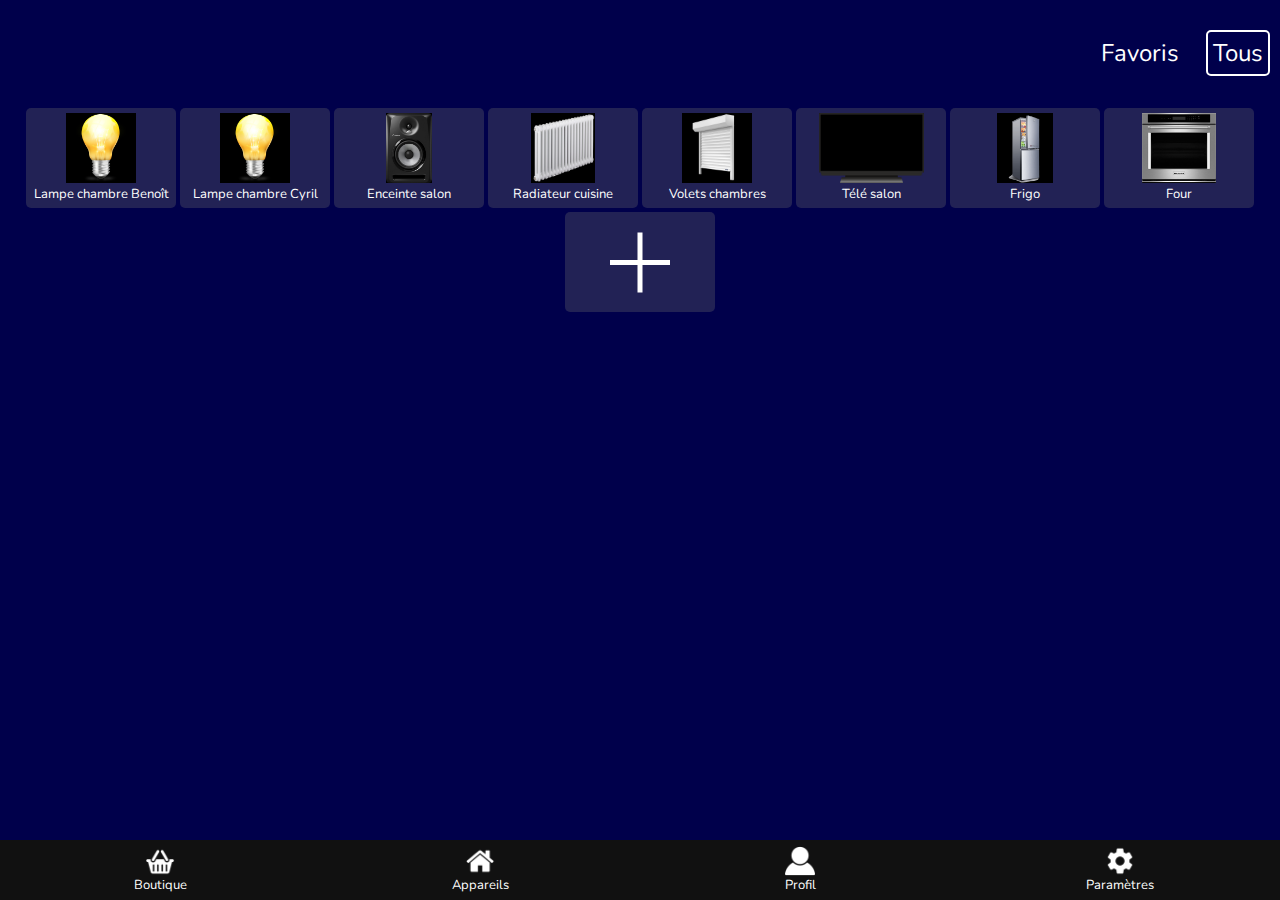
==== home.html @ 92bd2a76 "Add files via upload" ====
<!DOCTYPE html>
<html lang="en">
<head>
    <meta charset="UTF-8">
    <meta http-equiv="X-UA-Compatible" content="IE=edge">
    <meta name="viewport" content="width=device-width, initial-scale=1.0">
    <title>Mes appareils</title>
    <link rel="stylesheet" href="home.css">
    <link rel="preconnect" href="https://fonts.googleapis.com">
    <link rel="preconnect" href="https://fonts.gstatic.com" crossorigin>
    <link href="https://fonts.googleapis.com/css2?family=Nunito:wght@200&display=swap" rel="stylesheet"> 

</head>
<body>

    <!--Sélection favoris/tous-->
    <div class="selection">
        <div class="favorites">Favoris</div>
        <div class="all">Tous</div>
    </div>

    <!--Tous les appareils-->
    <div class="container1">
        <div class="card">
            <img src="./images/lampe.png">
            <p>Lampe chambre Benoît</p>
        </div>
        <div class="card">
            <img src="./images/lampe.png">
            <p>Lampe chambre Cyril</p>
        </div>

        <div class="card">
            <img src="./images/enceinte.png">
            <p>Enceinte salon</p>
        </div>
        <div class="card">
            <img src="./images/radiateur.png">
            <p>Radiateur cuisine</p>
        </div>


        <div class="card">
            <img src="./images/volets.png">
            <p>Volets chambres</p>
        </div>
        <div class="card">
            <img src="./images/tv.png">
            <p>Télé salon</p>
        </div>

    
        <div class="card">
            <img src="./images/frigo.png">
            <p>Frigo</p>
        </div>
        <div class="card">
            <img src="./images/four.png">
            <p>Four</p>
        </div>

        <!--Ajouter un appareil-->
        <div class="row">
            <div class="card addCard">
                <div class="horizontal"></div>
                <div class="vertical"></div>
            </div>
        </div>
    </div>

    <!--Appareils favoris-->
    <div class="container2">
        <div class="row">
            <div class="card">
                <img src="./images/volets.png">
                <p>Volets chambres</p>
            </div>
            <div class="card">
                <img src="./images/radiateur.png">
                <p>Radiateur cuisine</p>
            </div>
        </div>
        <div class="row">
            <div class="card">
                <img src="./images/four.png">
                <p>Four</p>
            </div>
            <div class="card addCard">
                <div class="horizontal"></div>
                <div class="vertical"></div>
            </div>
        </div>
    </div>

    <!--Navbar-->
    <nav class="nav">
        <a href ="#">
            <div class="button">
                <img src="./images/boutique.png">
                <p>Boutique</p>
            </div>
        </a>
        <a href ="appareils.html">
            <div class="button">
                <img src="./images/maison.png">
                <p>Appareils</p>
            </div>
        </a>
        <a href ="#">
            <div class="button">
                <img src="./images/profil.png">
                <p>Profil</p>
            </div>
        </a>
        <a href ="#">
            <div class="button">
                <img src="./images/parametres.png">
                <p>Paramètres</p>
            </div>
        </a>
    </nav>

    <script src="home.js"></script>
</body>
</html>
---- home.css ----
* {
    margin: 0;
    padding: 0;
}
body{
    background-color: rgb(0, 0, 75);
    color: white;
    font-family: 'Nunito', sans-serif;
}
a{
    text-decoration: none;
    color: white;
    width: 25%;
    display: flex;
    justify-content: center;
}
.selection{
    display: flex;
    flex-direction: row;
    justify-content: flex-end;
    font-size: x-large;
    margin: 30px 10px;
}
.all{
    margin-left: 20px;
    border: solid 2px white;
    border-radius: 5px;
    padding: 5px;
    cursor: pointer;
}
.favorites{
    margin-left: 20px;
    border: solid 2px transparent;
    border-radius: 5px;
    padding: 5px;
    cursor: pointer;
}
.container1{
    margin: 30px 5px;
    display: flex;
    flex-wrap: wrap;
    justify-content: center;
}
.container2{
    margin: 30px 5px;
    display: flex;
    flex-wrap: wrap;
    justify-content: center;
    display: none;
}
.row{
    display: flex;
    flex-direction: row;
    justify-content: flex-end;
}
.card{
    cursor: pointer;
    width: 150px;
    height: 100px;
    margin: 5px;
    background-color: rgb(34, 34, 85);
    border-radius: 5px;
    margin: 2px 2px;
    position: relative;
    display: flex;
    justify-content: center;
    font-size: small;
}
.card img{
    position: absolute;
    height: 70px;
    top: 5px;
}
.card p{
    position: absolute;
    bottom: 5px;
}
.addCard{
    align-items: center;
}
.horizontal{
    position: absolute;
    width: 60px;
    height: 5px;
    background-color: white;
}
.vertical{
    position: absolute;
    width: 60px;
    height: 5px;
    background-color: white;
    transform: rotate(90deg);
}
.nav{
    position: fixed;
    width: 100%;
    background-color: rgb(17, 17, 17);
    bottom: 0px;
    display: flex;
    flex-direction: row;
    justify-content: space-between;
}
.button{
    height: 50px;
    width: 25%;
    display: flex;
    align-items: center;
    justify-content: center;
    flex-direction: column;
    cursor: pointer;
    margin: 5px 0px;
    font-size: small;
}
.button:hover{
    background-color: blue;
}
.button img{
    height: 30px;
}
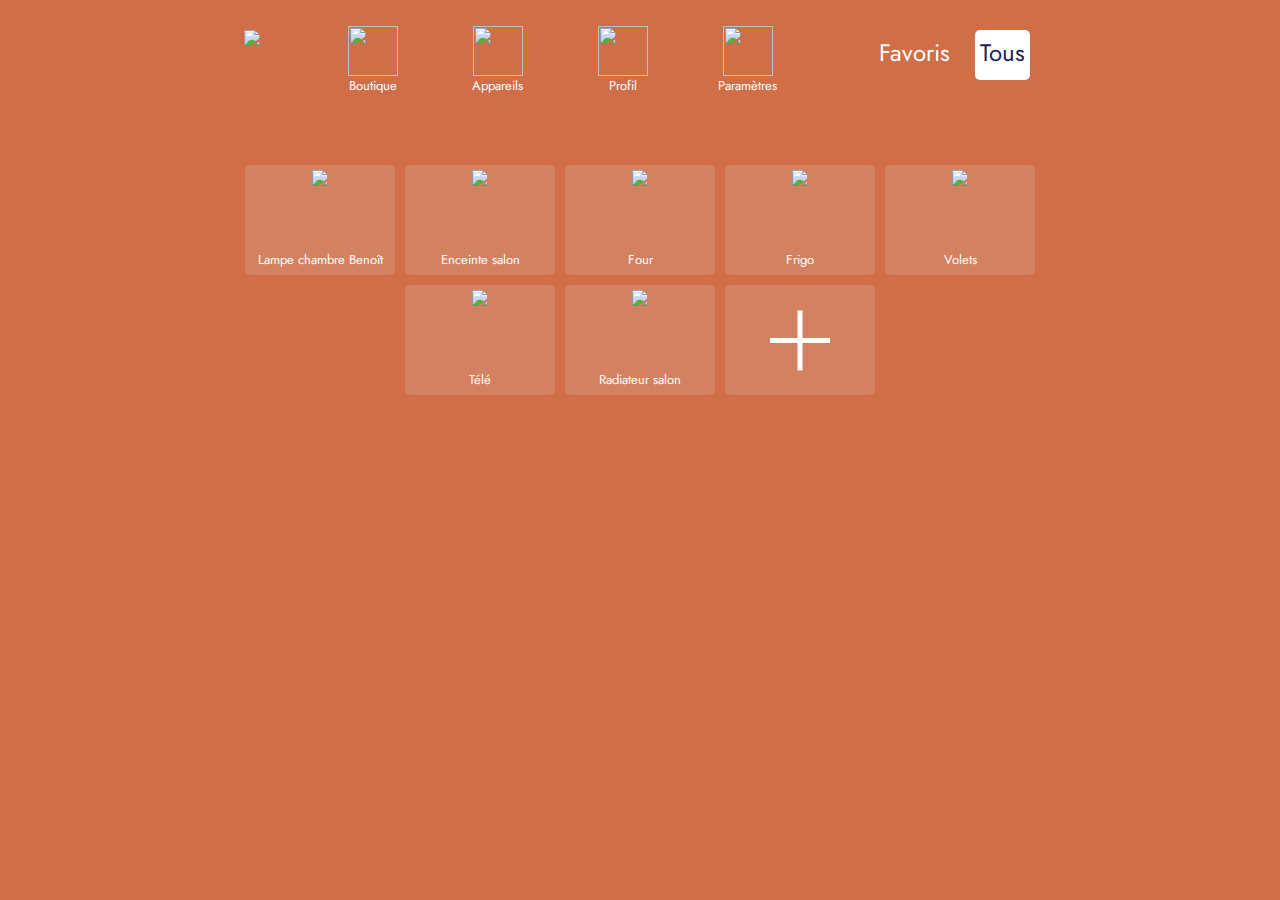
==== commit 6191029a: "Add files via upload" ====
--- a/home.html
+++ b/home.html
@@ -6,92 +6,108 @@
     <meta name="viewport" content="width=device-width, initial-scale=1.0">
     <title>Mes appareils</title>
     <link rel="stylesheet" href="home.css">
-    <link rel="preconnect" href="https://fonts.googleapis.com">
-    <link rel="preconnect" href="https://fonts.gstatic.com" crossorigin>
-    <link href="https://fonts.googleapis.com/css2?family=Nunito:wght@200&display=swap" rel="stylesheet"> 
+    <link href="https://fonts.googleapis.com/css2?family=Jost:wght@500&display=swap" rel="stylesheet">
 
 </head>
 <body>
-
-    <!--Sélection favoris/tous-->
-    <div class="selection">
-        <div class="favorites">Favoris</div>
-        <div class="all">Tous</div>
-    </div>
-
-    <!--Tous les appareils-->
-    <div class="container1">
-        <div class="card">
-            <img src="./images/lampe.png">
-            <p>Lampe chambre Benoît</p>
+    <div class="container">
+        
+        <div class="navbarPc">
+            <a href ="#">
+                <div class="button">
+                    <img src="./images/boutique.png">
+                    <p>Boutique</p>
+                </div>
+            </a>
+            <a href ="home.html">
+                <div class="button">
+                    <img src="./images/maison.png">
+                    <p>Appareils</p>
+                </div>
+            </a>
+            <a href ="#">
+                <div class="button">
+                    <img src="./images/profil.png">
+                    <p>Profil</p>
+                </div>
+            </a>
+            <a href ="#">
+                <div class="button">
+                    <img src="./images/parametres.png">
+                    <p>Paramètres</p>
+                </div>
+            </a>
         </div>
-        <div class="card">
-            <img src="./images/lampe.png">
-            <p>Lampe chambre Cyril</p>
+        
+        <!--Sélection favoris/tous-->
+        <div class="header">
+            <div class="login">
+                <a href="../index.html">
+                    <img src="./images/login.png">
+                </a>
+            </div>
+            <div class="selection">
+                <div class="favorites">Favoris</div>
+                <div class="all">Tous</div>
+            </div>
+        </div>
+        
+        <!--Tous les appareils-->
+        <div class="allDevicesContainer">
+            <div class="card">
+                <img src="./images/lampe.png">
+                <p>Lampe chambre Benoît</p>
+            </div>
+            <div class="card">
+                <img src="./images/enceinte.png">
+                <p>Enceinte salon</p>
+            </div>
+            <div class="card">
+                <img src="./images/four.png">
+                <p>Four</p>
+            </div>
+            <div class="card">
+                <img src="./images/frigo.png">
+                <p>Frigo</p>
+            </div>
+            <div class="card">
+                <img src="./images/volets.png">
+                <p>Volets</p>
+            </div>
+            <div class="card">
+                <img src="./images/tv.png">
+                <p>Télé</p>
+            </div>
+            <div class="card">
+                <img src="./images/radiateur.png">
+                <p>Radiateur salon</p>
+            </div>
+            <div class="add">
+                <div class="horizontal"></div>
+                <div class="vertical"></div>
+            </div>
         </div>
 
-        <div class="card">
-            <img src="./images/enceinte.png">
-            <p>Enceinte salon</p>
-        </div>
-        <div class="card">
-            <img src="./images/radiateur.png">
-            <p>Radiateur cuisine</p>
-        </div>
-
-
-        <div class="card">
-            <img src="./images/volets.png">
-            <p>Volets chambres</p>
-        </div>
-        <div class="card">
-            <img src="./images/tv.png">
-            <p>Télé salon</p>
-        </div>
-
-    
-        <div class="card">
-            <img src="./images/frigo.png">
-            <p>Frigo</p>
-        </div>
-        <div class="card">
-            <img src="./images/four.png">
-            <p>Four</p>
-        </div>
-
-        <!--Ajouter un appareil-->
-        <div class="row">
-            <div class="card addCard">
+        <!--Appareils favoris-->
+        <div class="favoriteDevicesContainer">
+            <div class="card">
+                <img src="./images/radiateur.png">
+                <p>Radiateur salon</p>
+            </div>
+            <div class="card">
+                <img src="./images/volets.png">
+                <p>Volets</p>
+            </div>
+            <div class="card">
+                <img src="./images/four.png">
+                <p>Four</p>
+            </div>
+            <div class="add">
                 <div class="horizontal"></div>
                 <div class="vertical"></div>
             </div>
         </div>
     </div>
-
-    <!--Appareils favoris-->
-    <div class="container2">
-        <div class="row">
-            <div class="card">
-                <img src="./images/volets.png">
-                <p>Volets chambres</p>
-            </div>
-            <div class="card">
-                <img src="./images/radiateur.png">
-                <p>Radiateur cuisine</p>
-            </div>
-        </div>
-        <div class="row">
-            <div class="card">
-                <img src="./images/four.png">
-                <p>Four</p>
-            </div>
-            <div class="card addCard">
-                <div class="horizontal"></div>
-                <div class="vertical"></div>
-            </div>
-        </div>
-    </div>
-
     <!--Navbar-->
     <nav class="nav">
         <a href ="#">
@@ -100,7 +116,7 @@
                 <p>Boutique</p>
             </div>
         </a>
-        <a href ="appareils.html">
+        <a href ="home.html">
             <div class="button">
                 <img src="./images/maison.png">
                 <p>Appareils</p>
--- a/home.css
+++ b/home.css
@@ -3,9 +3,9 @@
     padding: 0;
 }
 body{
-    background-color: rgb(0, 0, 75);
+    background-color: #cf6e47;
     color: white;
-    font-family: 'Nunito', sans-serif;
+    font-family: 'Jost', sans-serif;
 }
 a{
     text-decoration: none;
@@ -14,69 +14,75 @@
     display: flex;
     justify-content: center;
 }
+.header{
+    display: flex;
+    flex-direction: row;
+    justify-content: space-between;
+    margin: 30px 10px;
+}
+.header img{
+    height: 50px;
+}
 .selection{
     display: flex;
     flex-direction: row;
     justify-content: flex-end;
     font-size: x-large;
-    margin: 30px 10px;
 }
+
 .all{
+    background-color: white;
+    color: rgb(35, 35, 85);
     margin-left: 20px;
-    border: solid 2px white;
     border-radius: 5px;
     padding: 5px;
     cursor: pointer;
 }
 .favorites{
     margin-left: 20px;
-    border: solid 2px transparent;
     border-radius: 5px;
     padding: 5px;
     cursor: pointer;
 }
-.container1{
-    margin: 30px 5px;
+.allDevicesContainer{
+    position: absolute;
+    left: 0px;
     display: flex;
     flex-wrap: wrap;
     justify-content: center;
 }
-.container2{
-    margin: 30px 5px;
-    display: flex;
+.favoriteDevicesContainer{
+    position: absolute;
+    left: 0px;
+    display: none;
     flex-wrap: wrap;
     justify-content: center;
-    display: none;
-}
-.row{
-    display: flex;
-    flex-direction: row;
-    justify-content: flex-end;
 }
 .card{
-    cursor: pointer;
-    width: 150px;
     height: 100px;
+    width: 140px;
+    border-radius: 5px;
+    background-color: #d38161;
+    display: flex;
+    flex-direction: column;
+    align-items: center;
+    padding: 5px;
     margin: 5px;
-    background-color: rgb(34, 34, 85);
-    border-radius: 5px;
-    margin: 2px 2px;
-    position: relative;
-    display: flex;
-    justify-content: center;
     font-size: small;
 }
 .card img{
-    position: absolute;
-    height: 70px;
-    top: 5px;
+    height: 80%;
 }
-.card p{
-    position: absolute;
-    bottom: 5px;
-}
-.addCard{
+.add{
+    height: 100px;
+    width: 140px;
+    border-radius: 5px;
+    background-color: #d38161;
+    margin: 5px;
+    padding: 5px;
+    display: flex;
     align-items: center;
+    justify-content: center;
 }
 .horizontal{
     position: absolute;
@@ -111,9 +117,38 @@
     margin: 5px 0px;
     font-size: small;
 }
-.button:hover{
-    background-color: blue;
-}
 .button img{
     height: 30px;
-}+}
+.navbarPc{
+    display: none;
+}
+@media(min-width: 1200px){
+    .container{
+        width: 800px;
+        position: absolute;
+        left: 50%;
+        transform: translateX(-50%)
+    }
+    .navbarPc{
+        display: flex;
+        flex-direction: row;
+        width: 500px;
+        margin-top: 30px;
+        position: absolute;
+        left: 70px;
+    }
+    .navbarPc img{
+        width: 50px;
+        height: 50px;
+    }
+    .allDevicesContainer{
+        margin-top: 50px;
+    }
+    .favoriteDevicesContainer{
+        margin-top: 50px;
+    }
+    .nav{
+        display: none;
+    }
+}
